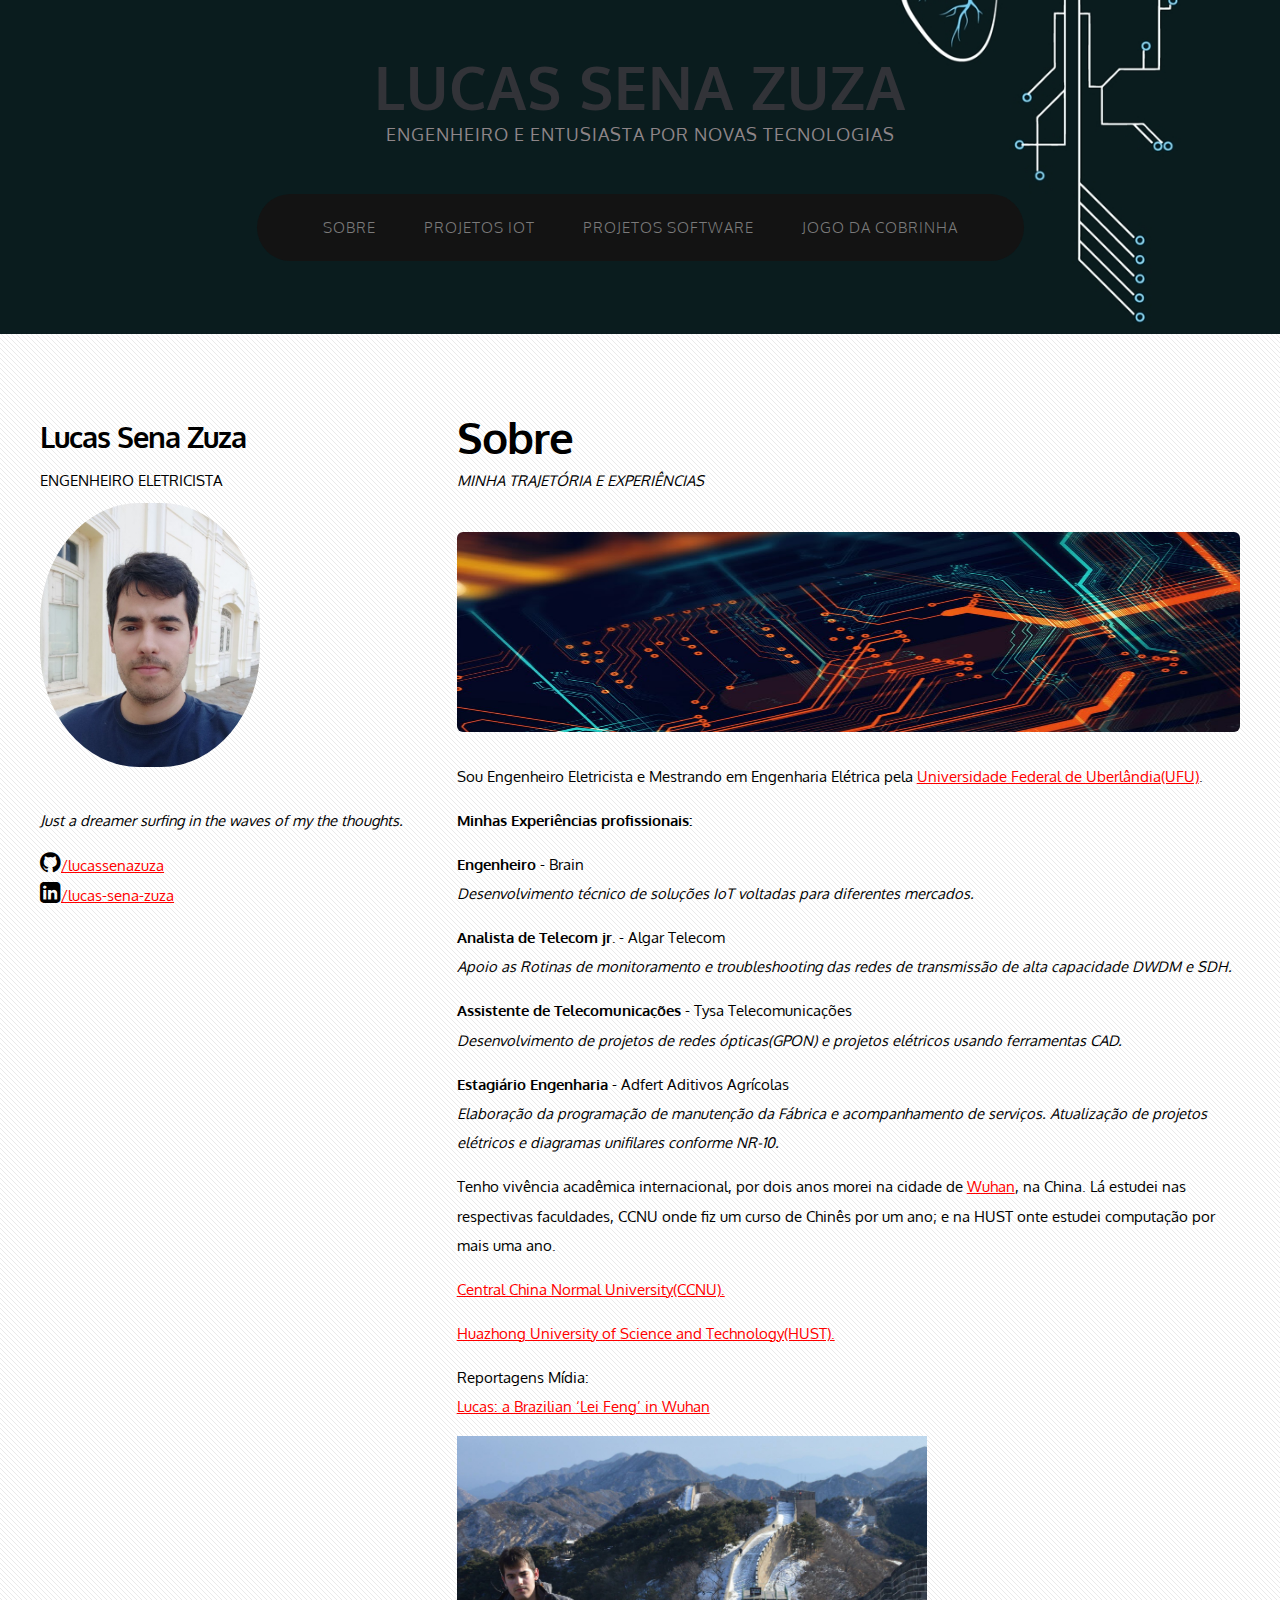
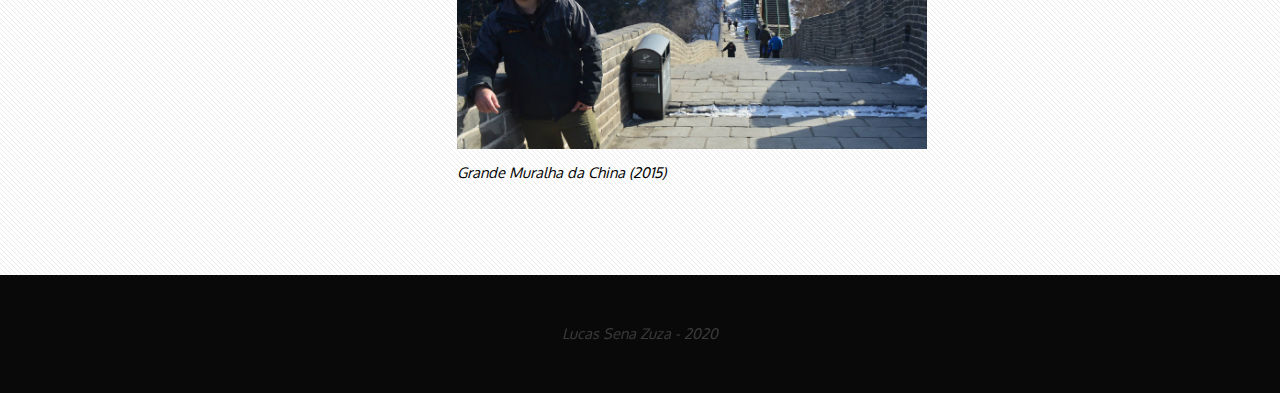
==== index.html @ 360a7828 "Add files via upload" ====
<!DOCTYPE HTML>
<!--
	Monochromed by TEMPLATED
    templated.co @templatedco
    Released for free under the Creative Commons Attribution 3.0 license (templated.co/license)
-->
<html>
	<head>
		<title>Lucas Sena Zuza</title>
		<meta http-equiv="content-type" content="text/html; charset=utf-8" />
		<meta name="description" content="" />
		<meta name="keywords" content="" />
		<link rel="stylesheet" href="https://cdnjs.cloudflare.com/ajax/libs/font-awesome/4.7.0/css/font-awesome.min.css">
		<link href='http://fonts.googleapis.com/css?family=Oxygen:400,300,700' rel='stylesheet' type='text/css'>
		<!--[if lte IE 8]><script src="js/html5shiv.js"></script><![endif]-->
		
        <script src="http://ajax.googleapis.com/ajax/libs/jquery/1.11.0/jquery.min.js"></script>
		<script src="js/skel.min.js"></script>
		<script src="js/skel-panels.min.js"></script>
		<script src="js/init.js"></script>
		<noscript>
			<link rel="stylesheet" href="css/skel-noscript.css" />
			<link rel="stylesheet" href="css/style.css" />
		</noscript>
		<!--[if lte IE 8]><link rel="stylesheet" href="css/ie/v8.css" /><![endif]-->
		<!--[if lte IE 9]><link rel="stylesheet" href="css/ie/v9.css" /><![endif]-->
	</head>
	<body>

	<!-- Header -->
		<div id="header">
			<div class="container">
					
				<!-- Logo -->
					<div id="logo">
						<h1><a href="#">Lucas Sena Zuza</a></h1>
						<span>Engenheiro e entusiasta por novas tecnologias</span>
					</div>
				
				<!-- Nav -->
				<nav id="nav">
					<ul>
						<li><a href="index.html">Sobre</a></li>
						<li><a href="projectiot.html">Projetos IoT</a></li>
						<li><a href="projectsw.html">Projetos Software</a></li>
						<li><a href="snake.html">Jogo da Cobrinha</a></li>
					</ul>
				</nav>

			</div>
		</div>
	<!-- Header -->
			
	<!-- Main -->
		<div id="main">
			<div class="container">
				<div class="row">

					<!-- Sidebar -->
						<div id="sidebar" class="4u">
							<section>
								<header>
									<h2>Lucas Sena Zuza</h2>
									<span class="byline">Engenheiro Eletricista</span>
									<img src="images/lucas.png" style="border-radius: 45%; width: 60%;" alt="It's me Lucas!"></a>
								</header>
								<p><i>Just a dreamer surfing in the waves of my the thoughts.</i></p>

								<ul>
									<li><i class="fa fa-github" style="font-size:24px"></i><a href="https://github.com/lucassenazuza">/lucassenazuza</a></li>
									<li><i class="fa fa-linkedin-square" style="font-size:24px"></i><a href="https://www.linkedin.com/in/lucas-sena-zuza/">/lucas-sena-zuza</a></li>
									
								</ul>
							</section>
						</div>
					<!-- Sidebar -->
				
					<!-- Content -->
						<div id="content" class="8u skel-cell-important">
							<section>
								<header>
									<h2>Sobre</h2>
									<span class="byline"><i>Minha trajetória e experiências</i></span>
								</header>
								<p><a href="#" class="image full"><img src="images/circuits.jpg" style="height: 200px;" alt=""></a></p>
								<p>Sou Engenheiro Eletricista e Mestrando em Engenharia Elétrica pela <a href="http://www.ufu.br/">Universidade Federal de Uberlândia(UFU)</a>. 
									<p><b>Minhas Experiências profissionais:</b></p>
									<ul>
										<li><b>Engenheiro </b>- Brain</li>
										<p><i>Desenvolvimento técnico de soluções IoT voltadas para diferentes mercados.</i></p>
										<li><b>Analista de Telecom jr.</b> - Algar Telecom</li>
										<p><i>Apoio as Rotinas de monitoramento e troubleshooting das redes de transmissão de alta capacidade DWDM e SDH.</i></p>
										<li><b>Assistente de Telecomunicações </b>- Tysa Telecomunicações</li>
										<p><i>

											Desenvolvimento de projetos de redes ópticas(GPON) e projetos elétricos usando ferramentas CAD.</i></p>
										<li><b>Estagiário Engenharia </b>- Adfert Aditivos Agrícolas</li>
										<p><i> Elaboração da programação de manutenção da Fábrica e acompanhamento de serviços. Atualização de projetos elétricos e diagramas unifilares conforme NR-10.</i></p>
									</ul>
									<p></p>
									Tenho vivência acadêmica internacional, por dois anos morei na cidade de <a href="https://pt.wikipedia.org/wiki/Wuhan">Wuhan</a>, na China. Lá estudei nas respectivas faculdades, CCNU onde fiz um curso de Chinês por um ano; e na HUST onte estudei computação por mais uma ano.</p>
									<p><a href="http://english.ccnu.edu.cn/"> Central China Normal University(CCNU).</a></p>
									<p><a href="http://english.hust.edu.cn/Academics/Schools_and_Departments.htm"> Huazhong University of Science and Technology(HUST).</a></p>
									Reportagens Mídia:
									<ul>
										<li><a href="http://www.ctuas.com/Story/one/id/1472441722"> Lucas: a Brazilian ‘Lei Feng’ in Wuhan</a></li>
		
									</ul>
									
									<figure>
										<img src="images/lucaschina.jpg" alt="Trulli" style="width:60%">
										<figcaption><i>        Grande Muralha da China (2015)</i></figcaption>
									  </figure> 

							</section>
						</div>
					<!-- /Content -->
						
				</div>
			
			</div>
		</div>
	<!-- Main -->

	<!-- Footer -->
	
	<!-- Footer -->

	<!-- Copyright -->
	<div id="copyright">
		<div class="container">
		<i>Lucas Sena Zuza - 2020</i>
		</div>
	</div>

</body>
</html>
---- css/skel-noscript.css ----
/* Resets (http://meyerweb.com/eric/tools/css/reset/ | v2.0 | 20110126 | License: none (public domain)) */

	html,body,div,span,applet,object,iframe,h1,h2,h3,h4,h5,h6,p,blockquote,pre,a,abbr,acronym,address,big,cite,code,del,dfn,em,img,ins,kbd,q,s,samp,small,strike,strong,sub,sup,tt,var,b,u,i,center,dl,dt,dd,ol,ul,li,fieldset,form,label,legend,table,caption,tbody,tfoot,thead,tr,th,td,article,aside,canvas,details,embed,figure,figcaption,footer,header,hgroup,menu,nav,output,ruby,section,summary,time,mark,audio,video{margin:0;padding:0;border:0;font-size:100%;font:inherit;vertical-align:baseline;}article,aside,details,figcaption,figure,footer,header,hgroup,menu,nav,section{display:block;}body{line-height:1;}ol,ul{list-style:none;}blockquote,q{quotes:none;}blockquote:before,blockquote:after,q:before,q:after{content:'';content:none;}table{border-collapse:collapse;border-spacing:0;}body{-webkit-text-size-adjust:none}

/* Box Model */

	*, *:before, *:after {
		-moz-box-sizing: border-box;
		-webkit-box-sizing: border-box;
		-o-box-sizing: border-box;
		-ms-box-sizing: border-box;
		box-sizing: border-box;
	}

/* Container */

	body {
		min-width: 1200px;
	}

	.container {
		width: 1200px;
		margin-left: auto;
		margin-right: auto;
	}

	/* Modifiers */
	
		.container.small {
			width: 900px;
		}

		.container.big {
			width: 100%;
			max-width: 1500px;
			min-width: 1200px;
		}

/* Grid */

	/* Cells */

		.\31 2u { width: 100% }
		.\31 1u { width: 91.6666666667% }
		.\31 0u { width: 83.3333333333% }
		.\39 u { width: 75% }
		.\38 u { width: 66.6666666667% }
		.\37 u { width: 58.3333333333% }
		.\36 u { width: 50% }
		.\35 u { width: 41.6666666667% }
		.\34 u { width: 33.3333333333% }
		.\33 u { width: 25% }
		.\32 u { width: 16.6666666667% }
		.\31 u { width: 8.3333333333% }
		.\-11u { margin-left: 91.6666666667% }
		.\-10u { margin-left: 83.3333333333% }
		.\-9u { margin-left: 75% }
		.\-8u { margin-left: 66.6666666667% }
		.\-7u { margin-left: 58.3333333333% }
		.\-6u { margin-left: 50% }
		.\-5u { margin-left: 41.6666666667% }
		.\-4u { margin-left: 33.3333333333% }
		.\-3u { margin-left: 25% }
		.\-2u { margin-left: 16.6666666667% }
		.\-1u { margin-left: 8.3333333333% }

		.row > * {
			padding: 50px 0 0 50px;
			float: left;
			-moz-box-sizing: border-box;
			-webkit-box-sizing: border-box;
			-o-box-sizing: border-box;
			-ms-box-sizing: border-box;
			box-sizing: border-box;
		}

		.row + .row > * {
			padding-top: 50px;
		}

		.row {
			margin-left: -50px;
		}

	/* Rows */

		.row:after {
			content: '';
			display: block;
			clear: both;
			height: 0;
		}

		.row:first-child > * {
			padding-top: 0;
		}

		.row > * {
			padding-top: 0;
		}

		/* Modifiers */

			/* Flush */

				.row.flush {
					margin-left: 0;
				}

				.row.flush > * {
					padding: 0 !important;
				}

			/* Quarter */

				.row.quarter > * {
					padding: 12.5px 0 0 12.5px;
				}

				.row.quarter + .row.quarter > * {
					padding-top: 12.5px;
				}

				.row.quarter {
					margin-left: -12.5px;
				}

			/* Half */

				.row.half > * {
					padding: 25px 0 0 25px;
				}

				.row.half + .row.half > * {
					padding-top: 25px;
				}

				.row.half {
					margin-left: -25px;
				}

			/* One and (a) Half */

				.row.oneandhalf > * {
					padding: 75px 0 0 75px;
				}

				.row.oneandhalf + .row.oneandhalf > * {
					padding-top: 75px;
				}

				.row.oneandhalf {
					margin-left: -75px;
				}

			/* Double */

				.row.double > * {
					padding: 100px 0 0 100px;
				}

				.row.double + .row.double > * {
					padding-top: 100px;
				}

				.row.double {
					margin-left: -100px;
				}
---- css/style.css ----
/*
	Monochromed by TEMPLATED
    templated.co @templatedco
    Released for free under the Creative Commons Attribution 3.0 license (templated.co/license)
*/

@charset 'UTF-8';

/*********************************************************************************/
/* Basic                                                                         */
/*********************************************************************************/

	body
	{
		background: #090909;
	}

	body,input,textarea,select
	{
		font-family: 'Oxygen', sans-serif;
		font-size: 13pt;
		line-height: 2em;
	}

	h1,h2,h3,h4,h5,h6
	{
		font-weight: bold;
	}
	
		h1 a, h2 a, h3 a, h4 a, h5 a, h6 a
		{
			color: inherit;
			text-decoration: none;
		}
		
	/* Change this to whatever font weight/color pairing is most suitable */
	strong, b
	{
		font-weight: bold;
		color: #000000;
	}
	
	em, i
	{
		font-style: italic;
	}

	/* Don't forget to set this to something that matches the design */
	a
	{
		color: #ff0000;
	}
	
	a:hover
	{
		text-decoration: none;
	}

	sub
	{
		position: relative;
		top: 0.5em;
		font-size: 0.8em;
	}
	
	sup
	{
		position: relative;
		top: -0.5em;
		font-size: 0.8em;
	}
	
	hr
	{
		border: 0;
		border-top: solid 1px #ddd;
	}
	
	blockquote
	{
		border-left: solid 0.5em #ddd;
		padding: 1em 0 1em 2em;
		font-style: italic;
	}
	
	p, ul, ol, dl, table
	{
		margin-bottom: 1em;
	}

	header
	{
	}
	
		header h2
		{
			letter-spacing: -1px;
			font-weight: 700;
		}
	
		header .byline
		{
			display: block;
			text-transform: uppercase;
		}
		
	footer
	{
		margin-top: 1em;
	}

	br.clear
	{
		clear: both;
	}
	
	/* Buttons */
		
		.button
		{
			position: relative;
			display: inline-block;
			margin-top: 2em;
			padding: 0.8em 1.5em;
			background: #1d1d1d;
			border-radius: 6px;
			text-decoration: none;
			text-transform: uppercase;
			font-size: 1em;
			color: #FFF;
			-moz-transition: color 0.35s ease-in-out, background-color 0.35s ease-in-out;
			-webkit-transition: color 0.35s ease-in-out, background-color 0.35s ease-in-out;
			-o-transition: color 0.35s ease-in-out, background-color 0.35s ease-in-out;
			-ms-transition: color 0.35s ease-in-out, background-color 0.35s ease-in-out;
			transition: color 0.35s ease-in-out, background-color 0.35s ease-in-out;
			cursor: pointer;
		}

			.button:hover
			{
				background: #141414;
				color: #FFF !important;
			}
	

	/* Sections/Articles */
	
		section,
		article
		{
			margin-bottom: 3em;
		}
		
		section > :last-child,
		article > :last-child
		{
			margin-bottom: 0;
		}

		section:last-child,
		article:last-child
		{
			margin-bottom: 0;
		}

		.row > section,
		.row > article
		{
			margin-bottom: 0;
		}

	/* Images */

		.image
		{
			display: inline-block;
		}
		
			.image img
			{
				display: block;
				width: 100%;
				border-radius: 6px;
			}

			.image.featured
			{
				display: block;
				width: 100%;
				margin: 0 0 2em 0;
			}
			
			.image.full
			{
				display: block;
				width: 100%;
				margin: 0 0 2em 0;
			}
			.image.half-full
			{
				display: block;
				width: 60%;
				margin: 0 0 2em 5em;

			}
			
			.image.left
			{
				float: left;
				margin: 0 2em 2em 0;
			}
			
			.image.centered
			{
				display: block;
				margin: 0 0 2em 0;
			}

				.image.centered img
				{
					margin: 0 auto;
					width: auto;
				}

	/* Lists */

		ul.default
		{
			list-style: none;
			margin: 0;
			padding: 0;
		}
		
			ul.default li
			{
				padding: 0.50em 0em;
			}	
		
		ul.style1
		{
			font-size: 0.90em;
		}	

			ul.style1 li
			{
				padding: 0.80em 0em;
				line-height: 1.8em;
			}	

			ul.style1 li img
			{
				float: left;
				margin-right: 1.50em;
				border-radius: 6px;
			}
			
			ul.style1 .posted
			{
				display: block;
				margin-top: 1em;
				padding: 0.50em 0em;
			}

/*********************************************************************************/
/* Header                                                                        */
/*********************************************************************************/

	#header
	{
		position: relative;
		background: #ddd url(../images/header.jpg) no-repeat center;
		background-size: cover;
	}

	#logo
	{
	}
	
	#nav
	{
	}

		#nav ul
		{
			margin: 0;
		}
	
/*********************************************************************************/
/* Banner                                                                        */
/*********************************************************************************/

	#banner
	{
		position: relative;
		background: #333;
		color: #fff;
	}

/*********************************************************************************/
/* Main                                                                          */
/*********************************************************************************/

	#main
	{
		position: relative;
		background: #fff url(images/overlay.png) repeat;
	}
	
	.divider
	{
		overflow: hidden;
		border-top: 1px solid #dbdbdb;
	}

/*********************************************************************************/
/* Footer                                                                        */
/*********************************************************************************/
	
	#footer
	{
		position: relative;
		background: #121212;
		color: rgba(255,255,255,.4);
	}
	
	#footer header h2
	{
		color: #FFF;
	}
	
/*********************************************************************************/
/* Copyright                                                                     */
/*********************************************************************************/
	
	#copyright
	{
		position: relative;
		padding: 3em 0em;
		text-align: center;
		color: rgba(255,255,255,.2);
	}
	
	#copyright .container
	{
	}
	
	#copyright a
	{
		text-decoration: none;
		color: rgba(255,255,255,.3);
	}
---- css/ie/v8.css ----
/*********************************************************************************/
/* Basic                                                                         */
/*********************************************************************************/

	.button
	{
		/*
		
		For elements that use border-radius, add the following:
		
			-ms-behavior: url('css/ie/PIE.htc');

		Note that PIE.htc requires its elements to be relative or absolute:

			position: relative;

		*/
	}
---- css/ie/v9.css ----
/*********************************************************************************/
/* Basic                                                                         */
/*********************************************************************************/
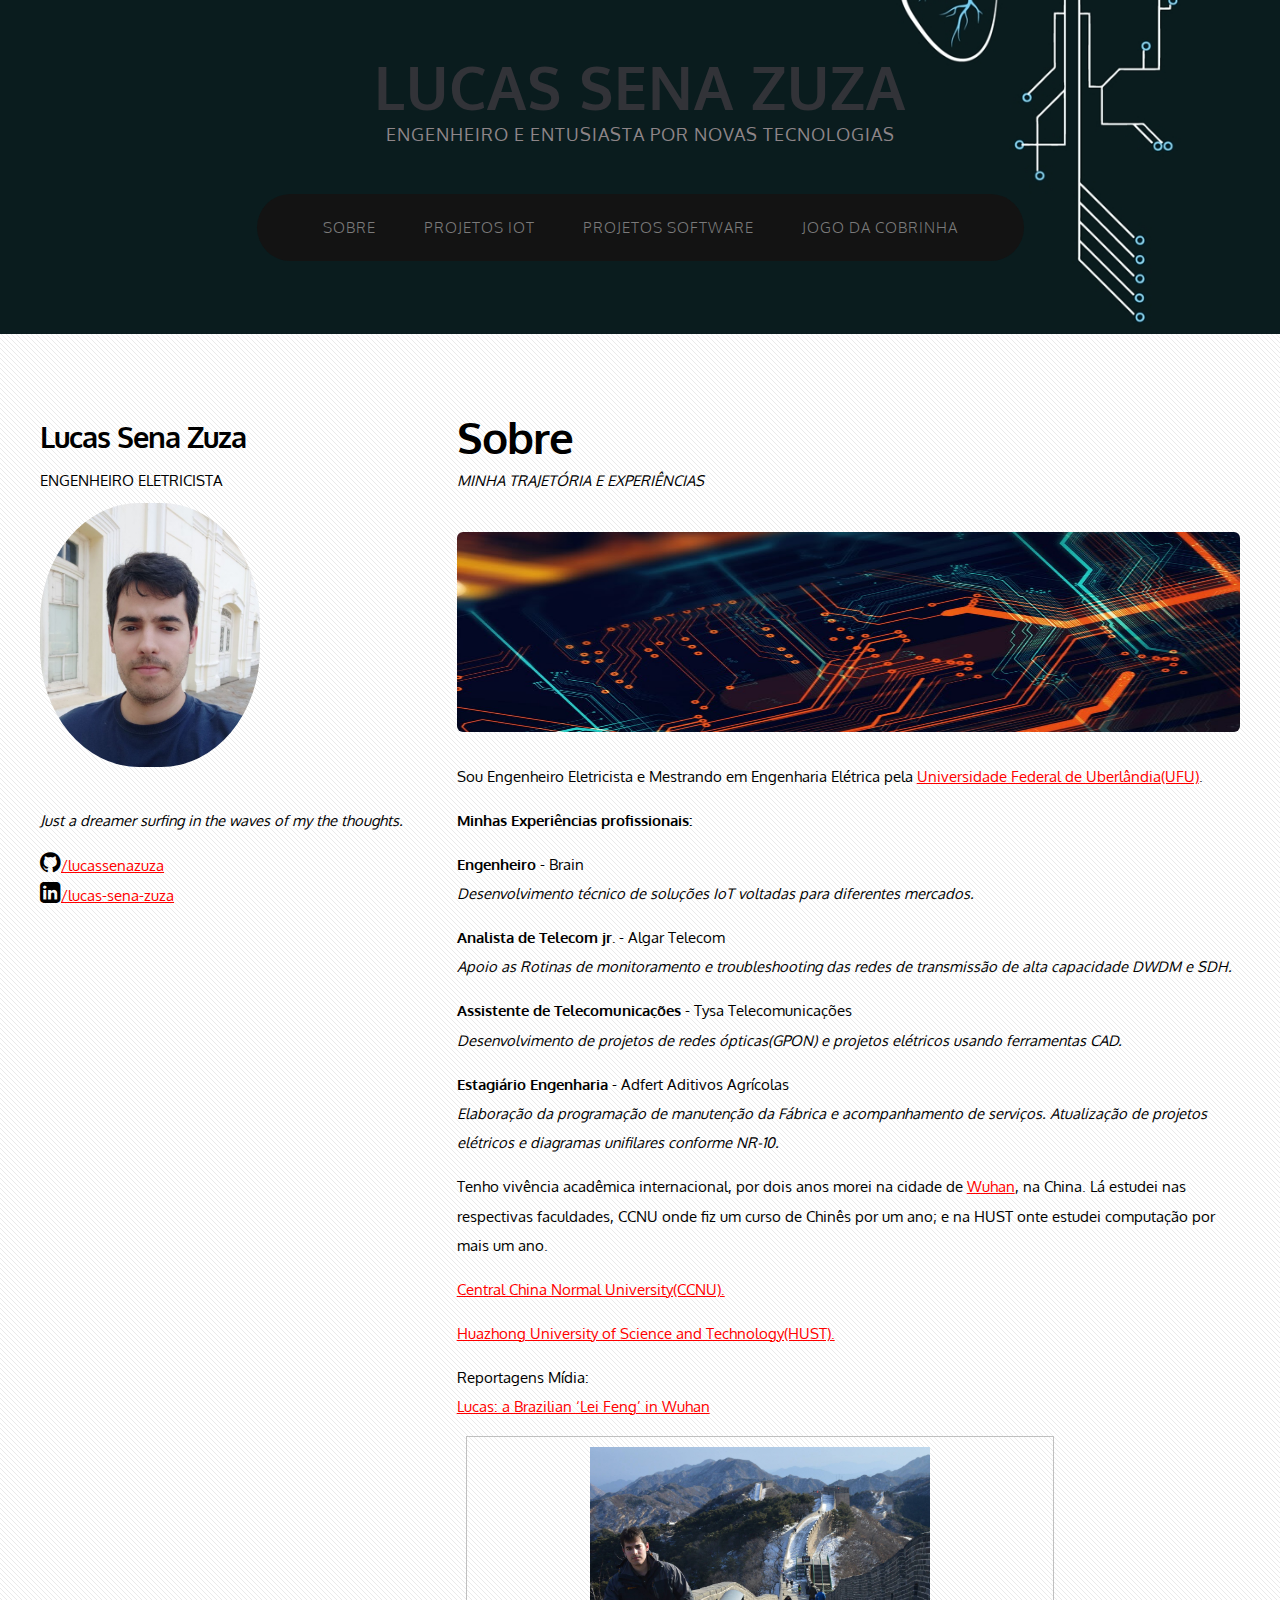
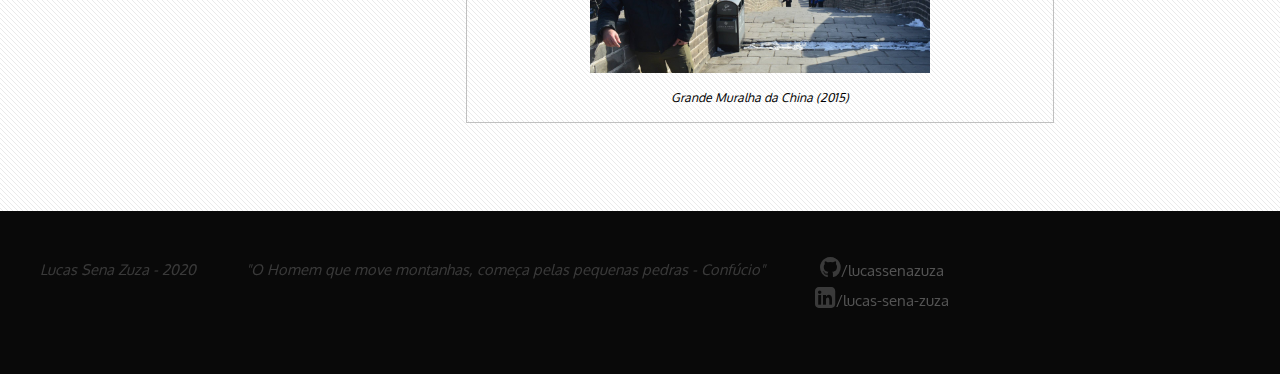
==== commit 61d68877: "Add files via upload" ====
--- a/index.html
+++ b/index.html
@@ -98,7 +98,7 @@
 										<p><i> Elaboração da programação de manutenção da Fábrica e acompanhamento de serviços. Atualização de projetos elétricos e diagramas unifilares conforme NR-10.</i></p>
 									</ul>
 									<p></p>
-									Tenho vivência acadêmica internacional, por dois anos morei na cidade de <a href="https://pt.wikipedia.org/wiki/Wuhan">Wuhan</a>, na China. Lá estudei nas respectivas faculdades, CCNU onde fiz um curso de Chinês por um ano; e na HUST onte estudei computação por mais uma ano.</p>
+									Tenho vivência acadêmica internacional, por dois anos morei na cidade de <a href="https://pt.wikipedia.org/wiki/Wuhan">Wuhan</a>, na China. Lá estudei nas respectivas faculdades, CCNU onde fiz um curso de Chinês por um ano; e na HUST onte estudei computação por mais um ano.</p>
 									<p><a href="http://english.ccnu.edu.cn/"> Central China Normal University(CCNU).</a></p>
 									<p><a href="http://english.hust.edu.cn/Academics/Schools_and_Departments.htm"> Huazhong University of Science and Technology(HUST).</a></p>
 									Reportagens Mídia:
@@ -126,12 +126,26 @@
 	
 	<!-- Footer -->
 
-	<!-- Copyright -->
 	<div id="copyright">
 		<div class="container">
-		<i>Lucas Sena Zuza - 2020</i>
-		</div>
-	</div>
+			<div class="row">
+				<div class="col-md-3">
+					<i>Lucas Sena Zuza - 2020</i>
+				</div>
+
+				<div class="col-md-3">
+					<p><i>"O Homem que move montanhas, começa pelas pequenas pedras - Confúcio"</i></p>
+								</div>
+								<div class="col-md-3">
+									<ul>
+										<li><i class="fa fa-github" style="font-size:24px"></i><a href="https://github.com/lucassenazuza">/lucassenazuza</a></li>
+										<li><i class="fa fa-linkedin-square" style="font-size:24px"></i><a href="https://www.linkedin.com/in/lucas-sena-zuza/">/lucas-sena-zuza</a></li>
+									</ul>
+								</div>
+								<div class="col-md-3">
+					
+								</div>
 
 </body>
+
 </html>--- a/css/style.css
+++ b/css/style.css
@@ -18,7 +18,7 @@
 	body,input,textarea,select
 	{
 		font-family: 'Oxygen', sans-serif;
-		font-size: 13pt;
+		font-size: 30pt;
 		line-height: 2em;
 	}
 
@@ -50,7 +50,23 @@
 	{
 		color: #ff0000;
 	}
-	
+	.img-sub{
+		margin-left:100px;
+		padding: 25px;
+
+	}
+
+	figure {
+		
+		width: 75%;
+		text-align: center;
+		font-style: italic;
+		font-size: smaller;
+		text-indent: 0;
+		border: thin silver solid;
+		margin: 0.8em;
+		padding: 0.8em;
+	  }
 	a:hover
 	{
 		text-decoration: none;
@@ -348,4 +364,4 @@
 	{
 		text-decoration: none;
 		color: rgba(255,255,255,.3);
-	}		+	}		
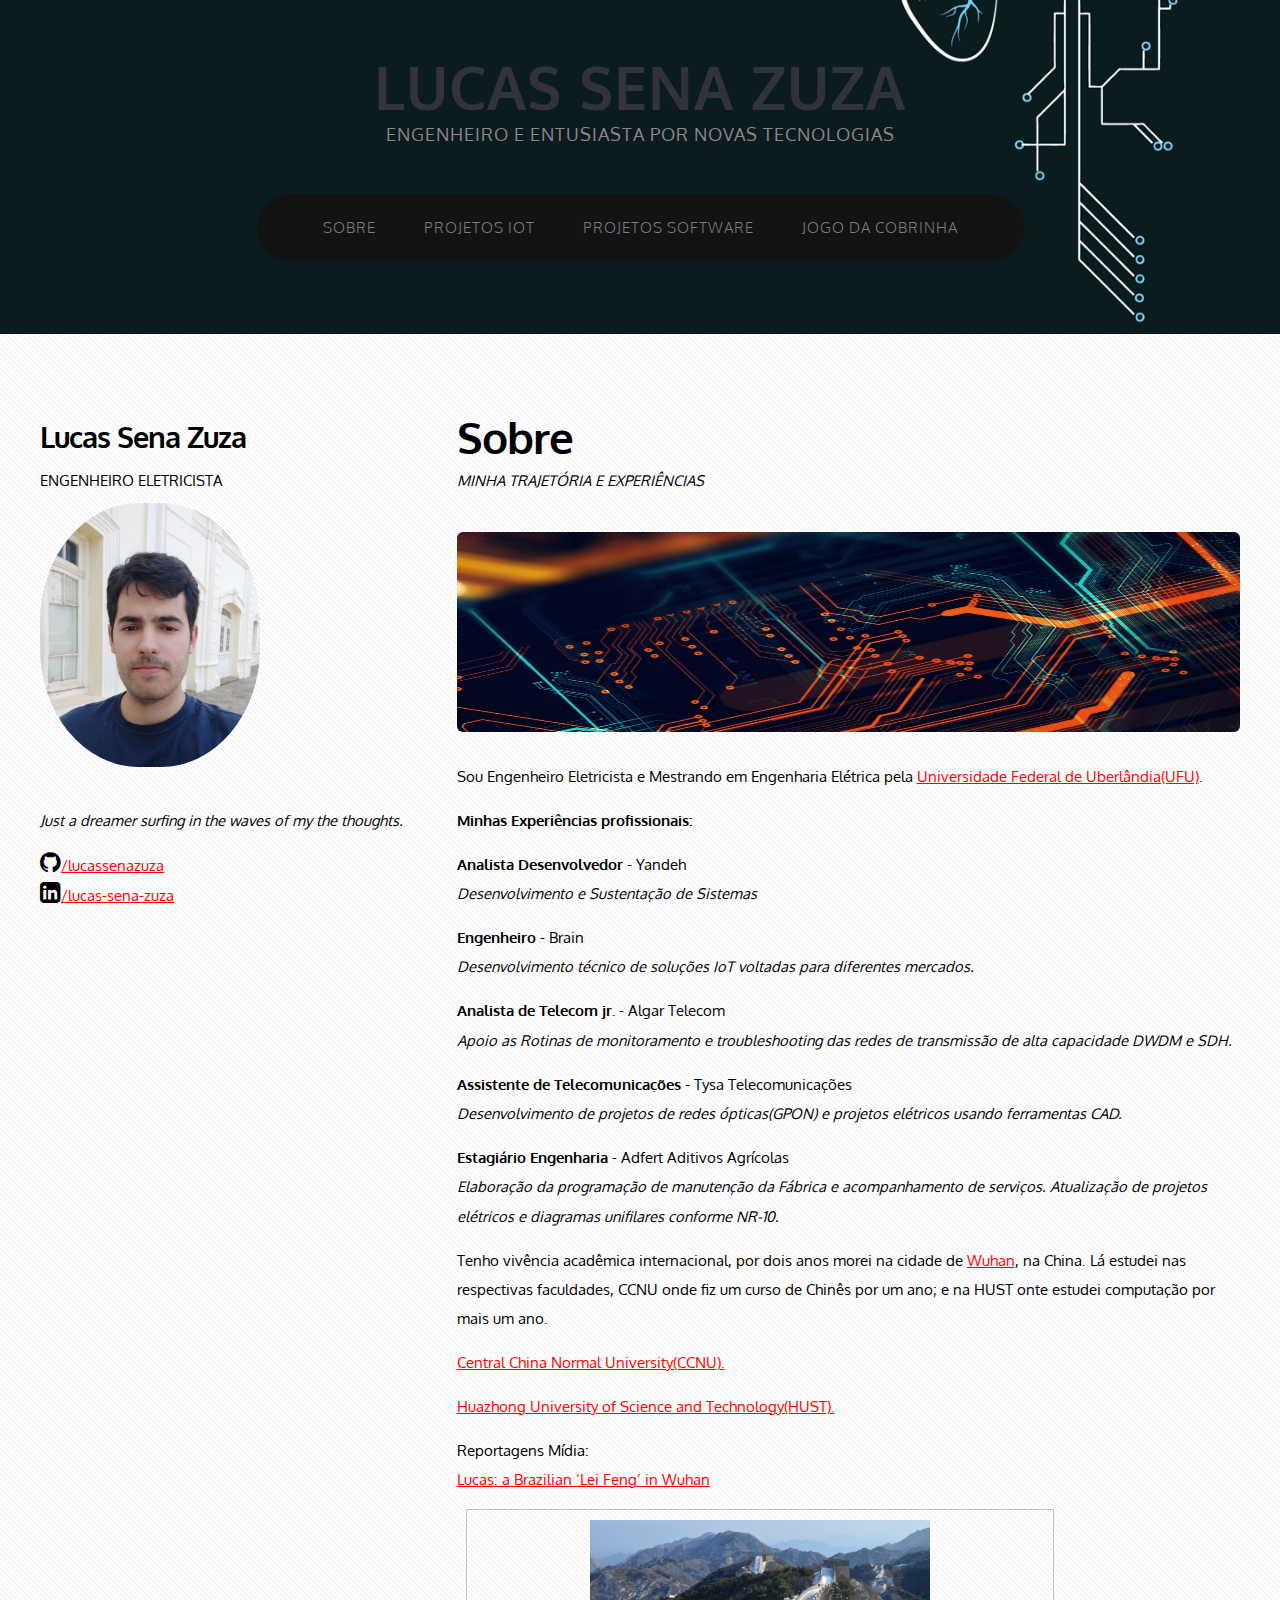
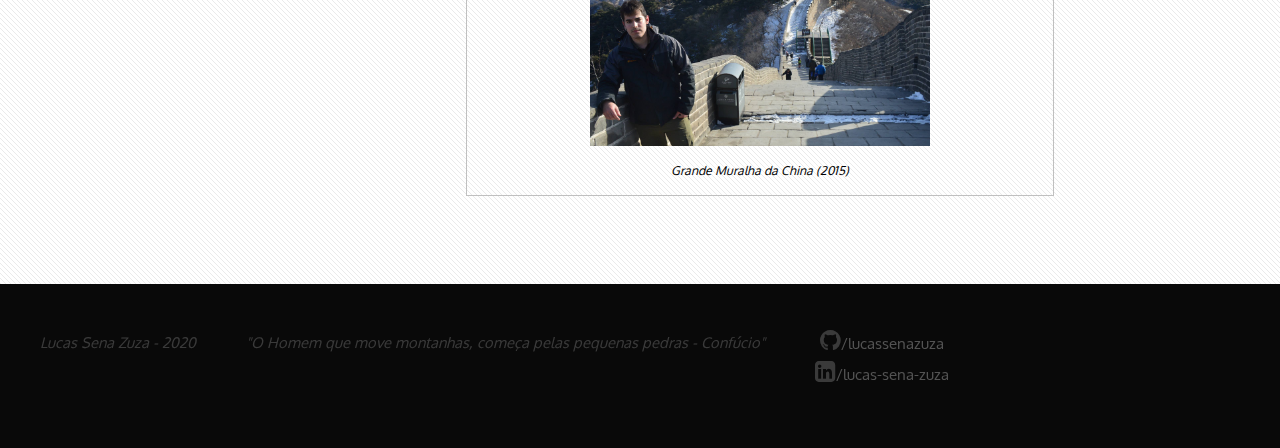
==== commit c7ceefbf: "adicao novo cargo" ====
--- a/index.html
+++ b/index.html
@@ -86,6 +86,8 @@
 								<p>Sou Engenheiro Eletricista e Mestrando em Engenharia Elétrica pela <a href="http://www.ufu.br/">Universidade Federal de Uberlândia(UFU)</a>. 
 									<p><b>Minhas Experiências profissionais:</b></p>
 									<ul>
+										<li><b>Analista Desenvolvedor </b>- Yandeh</li>
+										<p><i>Desenvolvimento e Sustentação de Sistemas</i></p>
 										<li><b>Engenheiro </b>- Brain</li>
 										<p><i>Desenvolvimento técnico de soluções IoT voltadas para diferentes mercados.</i></p>
 										<li><b>Analista de Telecom jr.</b> - Algar Telecom</li>
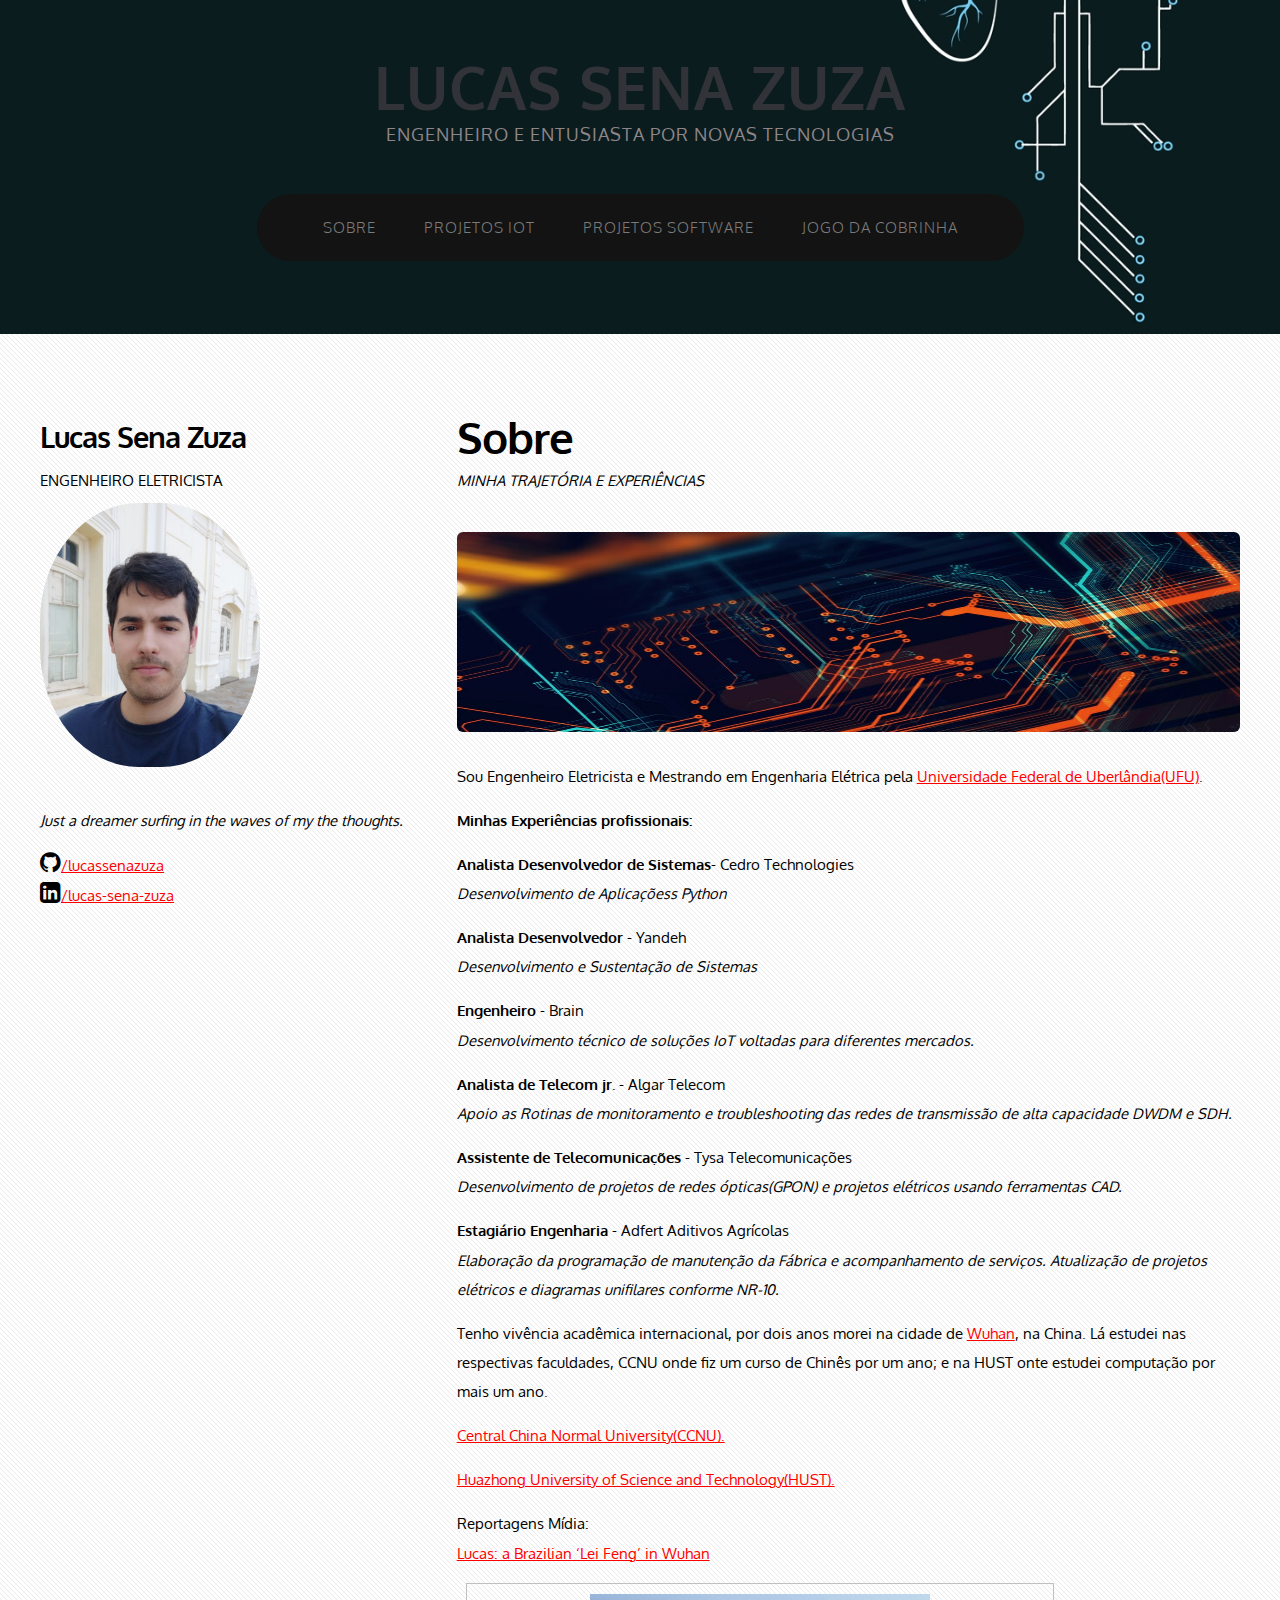
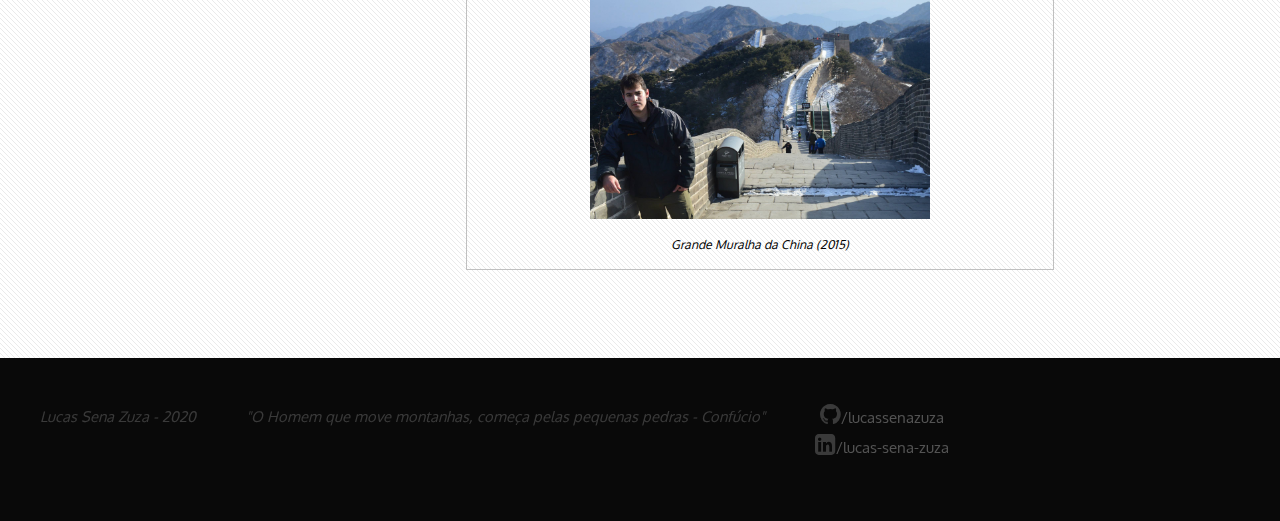
==== commit 113827e1: "Update index.html" ====
--- a/index.html
+++ b/index.html
@@ -86,6 +86,8 @@
 								<p>Sou Engenheiro Eletricista e Mestrando em Engenharia Elétrica pela <a href="http://www.ufu.br/">Universidade Federal de Uberlândia(UFU)</a>. 
 									<p><b>Minhas Experiências profissionais:</b></p>
 									<ul>
+										<li><b>Analista Desenvolvedor de Sistemas</b>- Cedro Technologies</li>
+										<p><i>Desenvolvimento de Aplicaçõess Python</i></p>
 										<li><b>Analista Desenvolvedor </b>- Yandeh</li>
 										<p><i>Desenvolvimento e Sustentação de Sistemas</i></p>
 										<li><b>Engenheiro </b>- Brain</li>
@@ -150,4 +152,4 @@
 
 </body>
 
-</html>+</html>
--- a/css/style.css
+++ b/css/style.css
@@ -55,7 +55,13 @@
 		padding: 25px;
 
 	}
-
+  .video-class{
+	justify-content: center;
+	text-align: center;
+	display: flex;
+	margin-top: 10px;
+	margin-bottom:10px;
+  }
 	figure {
 		
 		width: 75%;
@@ -214,9 +220,11 @@
 			}
 			.image.half-full
 			{
-				display: block;
 				width: 60%;
-				margin: 0 0 2em 5em;
+				/* margin: 0 0 2em 5em; */
+				justify-content: center;
+				display: flex;
+				align-items: center;
 
 			}
 			
